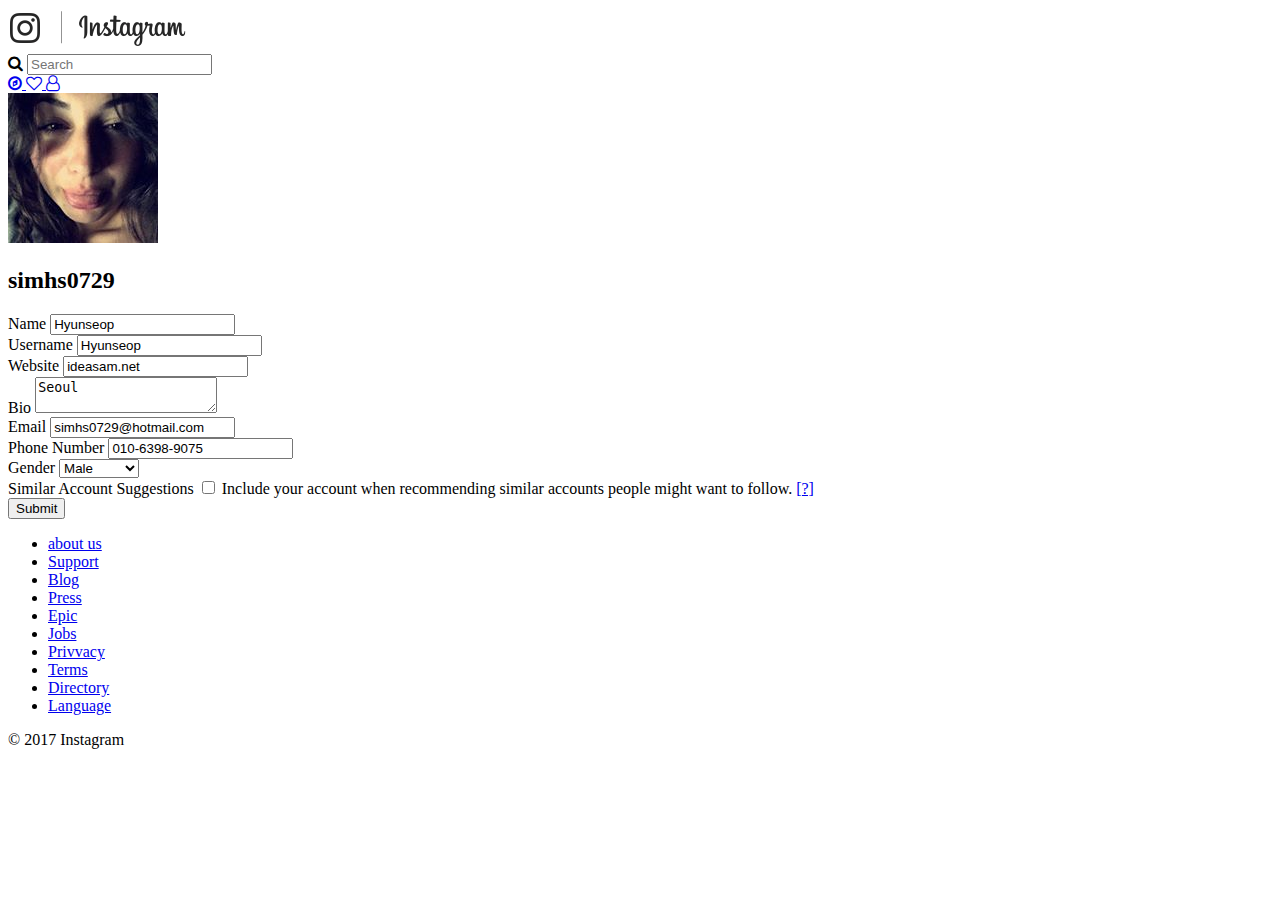
==== edit-profile.html @ ae7d91cb "done" ====
<!DOCTYPE html>
<html>
	<head>
		<title>Profile | Instaclone</title>
		<meta charset="UTF-8">
		<meta discription="Instaclone login page">
		<link rel="stylesheet" href="https://maxcdn.bootstrapcdn.com/font-awesome/4.7.0/css/font-awesome.min.css">

	</head>
	<body>
		<nav class="navigation">
			<div class="navigation__column">
				<a href="feed.html">
					<img src="images/logo.png" />
				</a>
			</div>
			<div class="navigation__column">
				<i class="fa fa-search"></i>
                <input type="text" placeholder="Search">
			</div>
			<div class="navigation__column">
				<a href="explore.html" class="navigation__link"> 
				<i class="fa fa-compass"></i>
				</a>
				<a href="#" class="navigation__link"> 
                <i class="fa fa-heart-o"></i>
				</a>
				<a href="profile.html" class="navigation__link"> 
                <i class="fa fa-user-o"></i>
				</a>
			</div>
		</nav>
        <main class="edit-profile">
            <div class="edit-profile__row">
                <img src="images/avatar.jpg" alt="" class="edit-profile__avatar">
                <h2 class="edit-profile__username">simhs0729</h2>
            </div>
            <form>
                <div class="edit-profile__row">
                    <label for="name">Name</label>
                    <input type="text" id="name" value="Hyunseop">
                </div>
                <div class="edit-profile__row">
                    <label for="username">Username</label>
                    <input type="text" id="username" value="Hyunseop">
                </div>
                <div class="edit-profile__row">
                    <label for="website">Website</label>
                    <input type="text" id="website" value="ideasam.net">
                </div>
                <div class="edit-profile__row">
                    <label for="bio">Bio</label>
                    <textarea id="bio">Seoul</textarea>
                </div>
                <div class="edit-profile__row">
                    <label for="email">Email</label>
                    <input type="email" id="email" value="simhs0729@hotmail.com">
                </div>
                <div class="edit-profile__row">
                    <label for="phone">Phone Number</label>
                    <input type="email" id="phone" value="010-6398-9075">
                </div>
                <div class="edit-profile__row">
                    <label for="gender">Gender</label>
                    <select id="gender">
                        <option value="male">Male</option>
                        <option value="female">Female</option>
                        <option value="not">Whatever</option>
                    </select>
                </div>
                <div class="edit-profile__row">
                    <span>Similar Account Suggestions</span>
                    <input type="checkbox" id="similar">
                    <label for="similar">Include your account when recommending similar accounts people might want to follow. <a href="#">[?]</a></label>
                </div>
                <div class="edit-profile__row">
                    <label></label>
                    <input type="submit" value="Submit">
                </div>
            </form>
		</main>
		</nav>
			<nav class="footer__nav">
				<ul class="footer__list">
					<li class="footer__item"><a href="#" class="footer__link">about us</a></li>
					<li class="footer__item"><a href="#" class="footer__link">Support</a></li>
					<li class="footer__item"><a href="#" class="footer__link">Blog</a></li>
					<li class="footer__item"><a href="#" class="footer__link">Press</a></li>
					<li class="footer__item"><a href="#" class="footer__link">Epic</a></li>
					<li class="footer__item"><a href="#" class="footer__link">Jobs</a></li>
					<li class="footer__item"><a href="#" class="footer__link">Privvacy</a></li>
					<li class="footer__item"><a href="#" class="footer__link">Terms</a></li>
					<li class="footer__item"><a href="#" class="footer__link">Directory</a></li>
					<li class="footer__item"><a href="#" class="footer__link">Language</a></li>
				</ul>
			</nav>
			<span class="footer__copyright">© 2017 Instagram</span>
	</body>
</html>
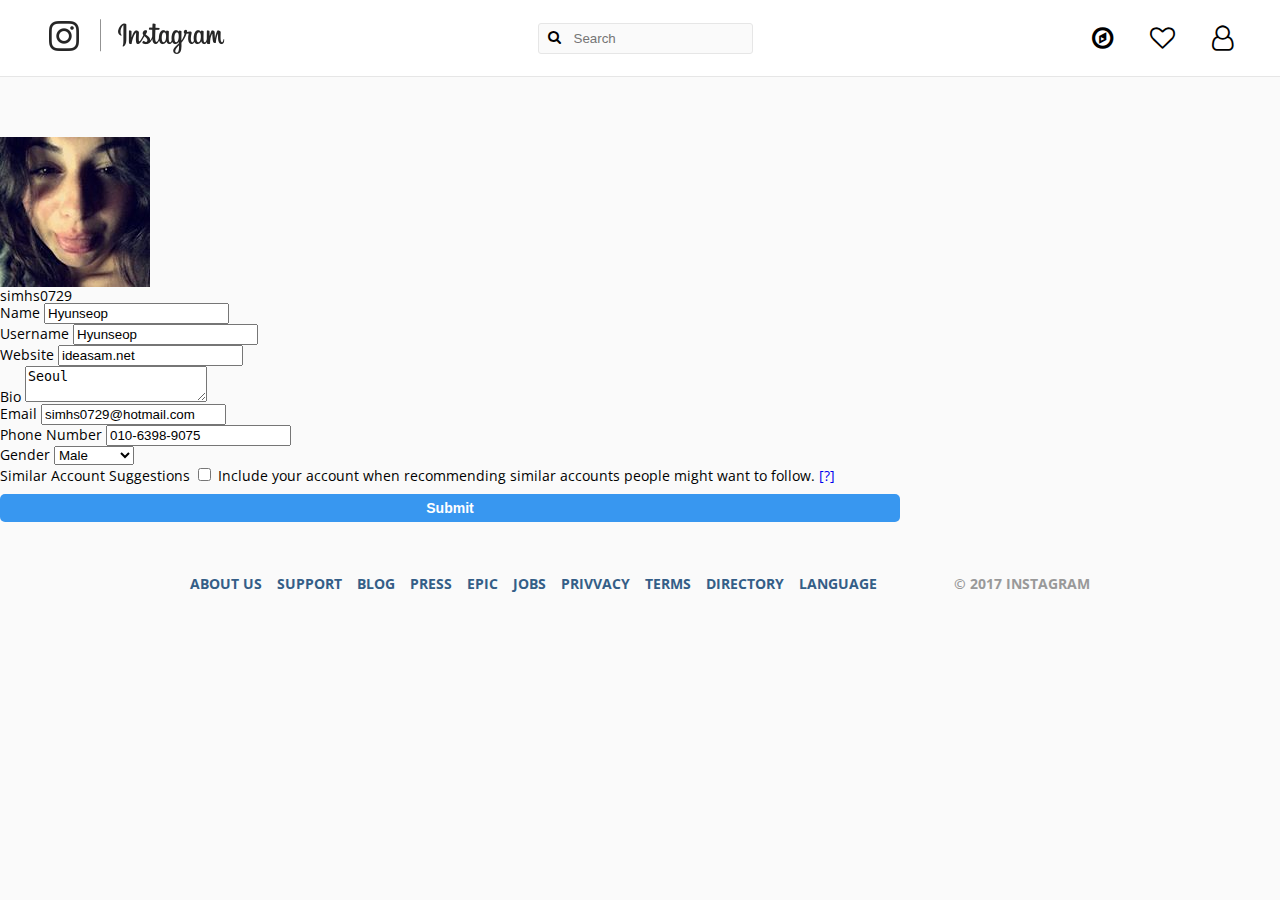
==== commit 7f72ff04: "done!" ====
--- a/edit-profile.html
+++ b/edit-profile.html
@@ -5,7 +5,8 @@
 		<meta charset="UTF-8">
 		<meta discription="Instaclone login page">
 		<link rel="stylesheet" href="https://maxcdn.bootstrapcdn.com/font-awesome/4.7.0/css/font-awesome.min.css">
-
+		<link rel="stylesheet" href="css/style.css">
+		<link rel="shortcut icon" href="images/favicon.ico" type="image/x-icon">
 	</head>
 	<body>
 		<nav class="navigation">
@@ -80,7 +81,7 @@
             </form>
 		</main>
 		</nav>
-			<nav class="footer__nav">
+			<footer>
 				<ul class="footer__list">
 					<li class="footer__item"><a href="#" class="footer__link">about us</a></li>
 					<li class="footer__item"><a href="#" class="footer__link">Support</a></li>
@@ -93,7 +94,7 @@
 					<li class="footer__item"><a href="#" class="footer__link">Directory</a></li>
 					<li class="footer__item"><a href="#" class="footer__link">Language</a></li>
 				</ul>
-			</nav>
 			<span class="footer__copyright">© 2017 Instagram</span>
+			</footer>
 	</body>
 </html>--- a/css/style.css
+++ b/css/style.css
@@ -0,0 +1,11 @@
+/*
+Margin / Border / Padding / Content
+*/
+@import url('https://fonts.googleapis.com/css?family=Open+Sans:400,700');
+@import 'reset.css';
+@import 'global.css';
+@import 'footer.css';
+@import 'login.css';
+@import 'navigation.css';
+@import 'explore.css';
+@import 'feed.css';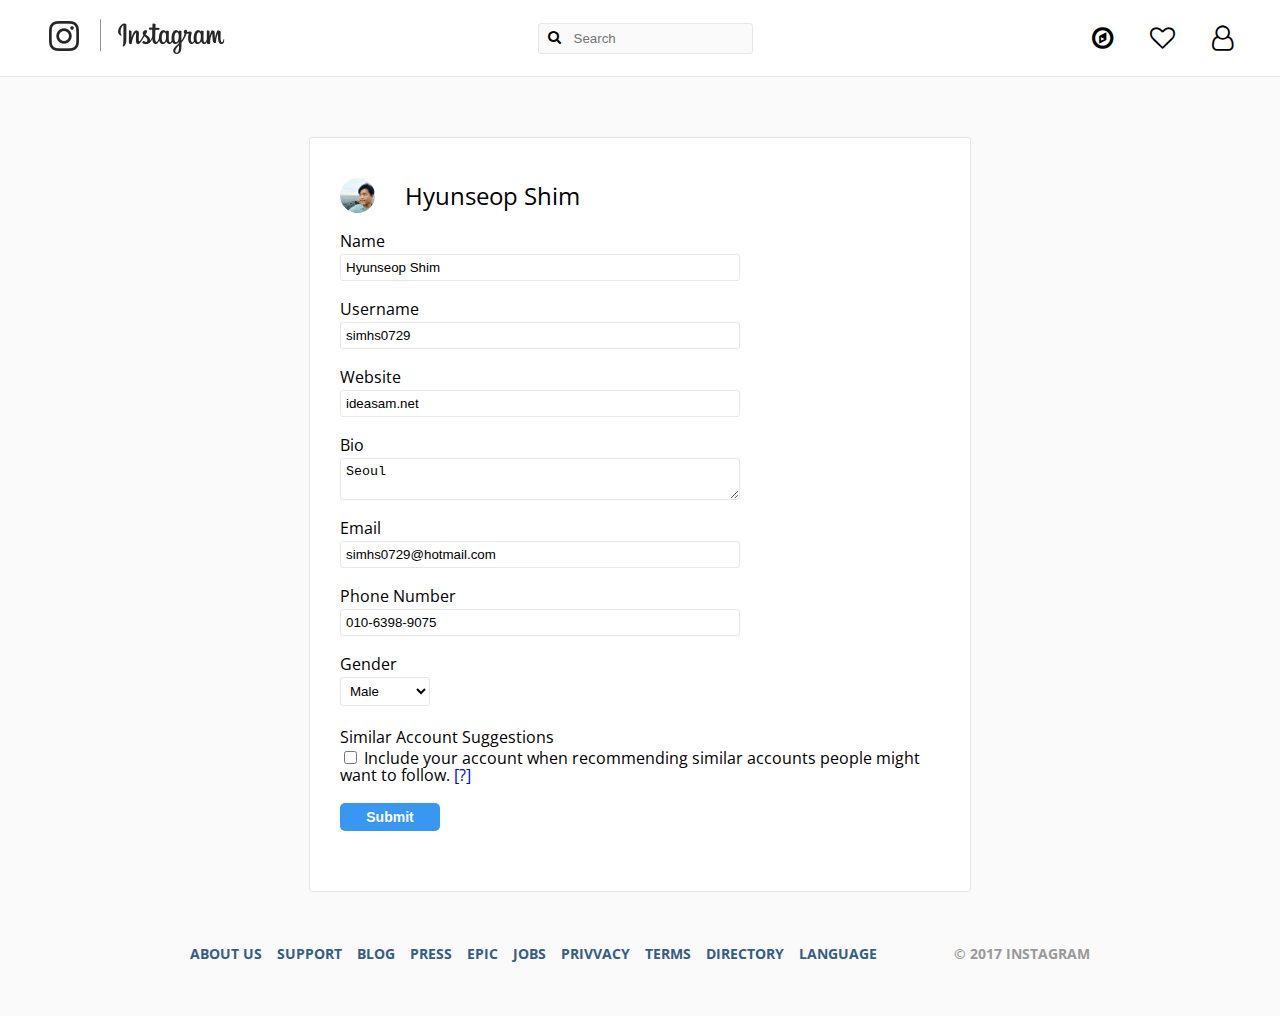
==== commit 8dd028bf: "Finish" ====
--- a/edit-profile.html
+++ b/edit-profile.html
@@ -7,6 +7,7 @@
 		<link rel="stylesheet" href="https://maxcdn.bootstrapcdn.com/font-awesome/4.7.0/css/font-awesome.min.css">
 		<link rel="stylesheet" href="css/style.css">
 		<link rel="shortcut icon" href="images/favicon.ico" type="image/x-icon">
+        <meta name="viewport" content="width=device-width, user-scalable=no, initial-scale=1.0, maximum-scale=1.0, minimum-scale=1.0">
 	</head>
 	<body>
 		<nav class="navigation">
@@ -32,51 +33,51 @@
 			</div>
 		</nav>
         <main class="edit-profile">
-            <div class="edit-profile__row">
+            <div class="edit-profile__row1">
                 <img src="images/avatar.jpg" alt="" class="edit-profile__avatar">
-                <h2 class="edit-profile__username">simhs0729</h2>
+                <h2 class="edit-profile__username">Hyunseop Shim</h2>
             </div>
             <form>
                 <div class="edit-profile__row">
                     <label for="name">Name</label>
-                    <input type="text" id="name" value="Hyunseop">
+                    <input class="edit-profile__row-input" type="text" id="name" value="Hyunseop Shim">
                 </div>
                 <div class="edit-profile__row">
                     <label for="username">Username</label>
-                    <input type="text" id="username" value="Hyunseop">
+                    <input class="edit-profile__row-input" type="text" id="username" value="simhs0729">
                 </div>
                 <div class="edit-profile__row">
                     <label for="website">Website</label>
-                    <input type="text" id="website" value="ideasam.net">
+                    <input class="edit-profile__row-input" type="text" id="website" value="ideasam.net">
                 </div>
                 <div class="edit-profile__row">
                     <label for="bio">Bio</label>
-                    <textarea id="bio">Seoul</textarea>
+                    <textarea class="edit-profile__row-textarea" id="bio">Seoul</textarea>
                 </div>
                 <div class="edit-profile__row">
                     <label for="email">Email</label>
-                    <input type="email" id="email" value="simhs0729@hotmail.com">
+                    <input class="edit-profile__row-input" type="email" id="email" value="simhs0729@hotmail.com">
                 </div>
                 <div class="edit-profile__row">
                     <label for="phone">Phone Number</label>
-                    <input type="email" id="phone" value="010-6398-9075">
+                    <input class="edit-profile__row-input" type="email" id="phone" value="010-6398-9075">
                 </div>
                 <div class="edit-profile__row">
                     <label for="gender">Gender</label>
-                    <select id="gender">
+                    <select class="edit-profile__row-select" id="gender">
                         <option value="male">Male</option>
                         <option value="female">Female</option>
                         <option value="not">Whatever</option>
                     </select>
                 </div>
                 <div class="edit-profile__row">
-                    <span>Similar Account Suggestions</span>
+                    <span class="edit-profile__row-checkbox">Similar Account Suggestions</span>
                     <input type="checkbox" id="similar">
                     <label for="similar">Include your account when recommending similar accounts people might want to follow. <a href="#">[?]</a></label>
                 </div>
                 <div class="edit-profile__row">
                     <label></label>
-                    <input type="submit" value="Submit">
+                    <input class="edit-profile__row-btn" type="submit" value="Submit">
                 </div>
             </form>
 		</main>
@@ -96,5 +97,9 @@
 				</ul>
 			<span class="footer__copyright">© 2017 Instagram</span>
 			</footer>
+                        <script
+  src="https://code.jquery.com/jquery-3.2.1.min.js"
+  integrity="sha256-hwg4gsxgFZhOsEEamdOYGBf13FyQuiTwlAQgxVSNgt4="
+  crossorigin="anonymous"></script>
 	</body>
 </html>--- a/css/style.css
+++ b/css/style.css
@@ -8,4 +8,8 @@
 @import 'login.css';
 @import 'navigation.css';
 @import 'explore.css';
-@import 'feed.css';+@import 'feed.css';
+@import 'mobile.css';
+@import 'profile.css';
+@import 'mobile-profile.css';
+@import 'edit-profile.css';